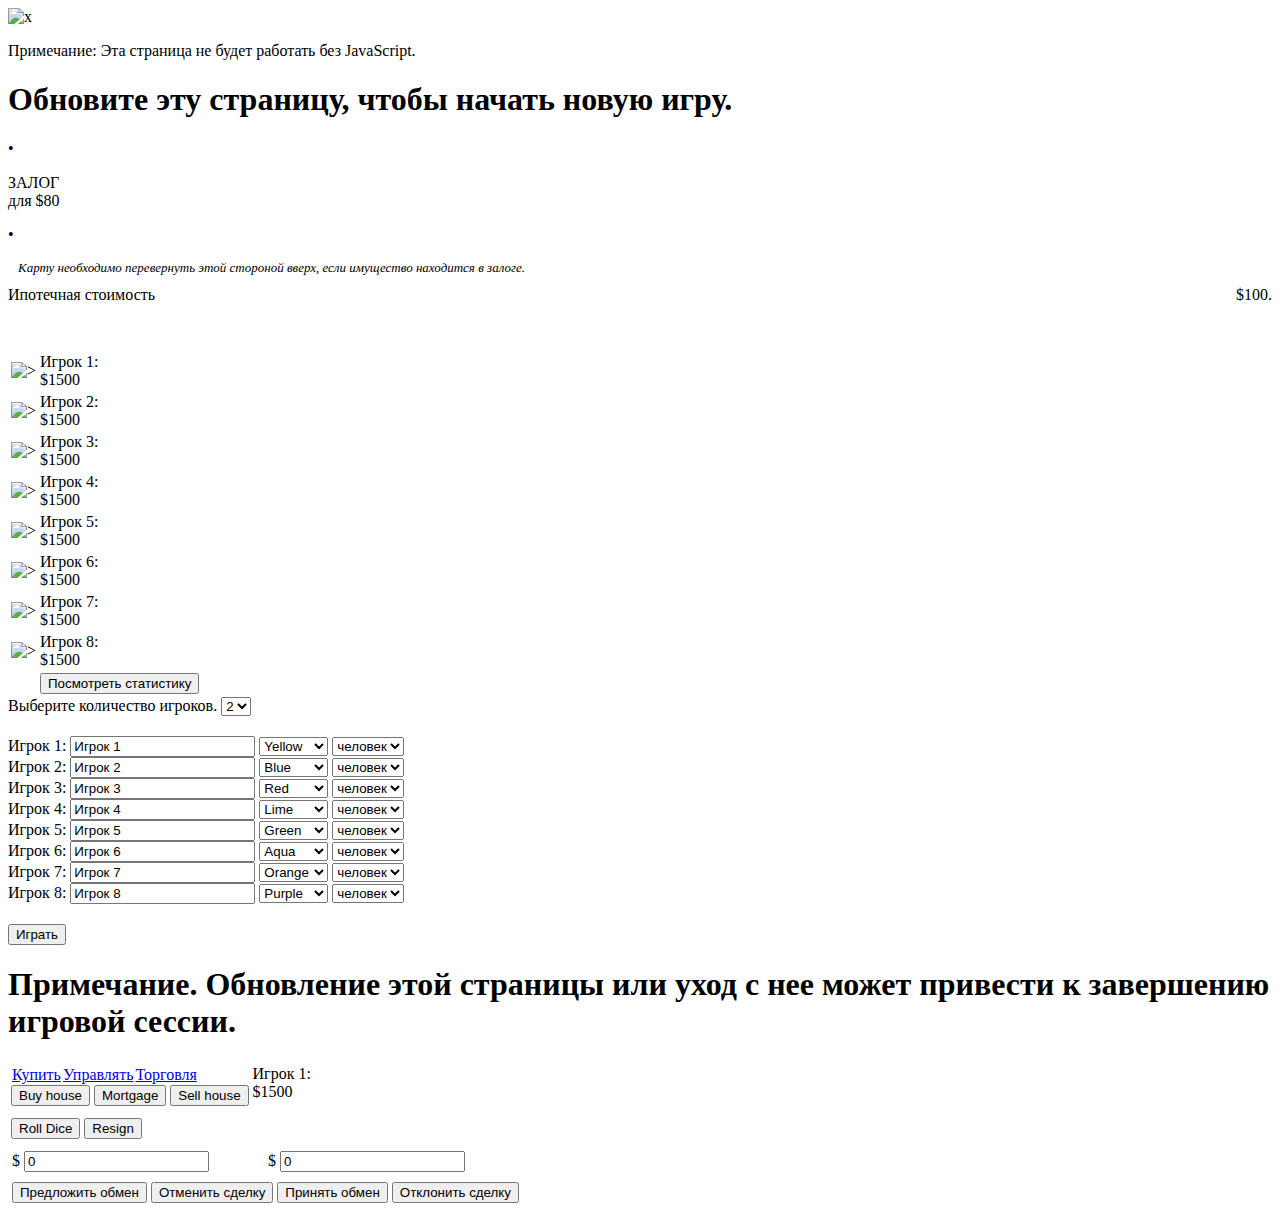
==== Monopole.html @ cadc6bd2 "Add files via upload" ====
<!DOCTYPE >
<html lang="ru">
<head>
	<title>Monopoly</title>
	<meta http-equiv="Content-type" content="text/html;charset=UTF-8" />

	<script src="https://ajax.googleapis.com/ajax/libs/jquery/1.11.1/jquery.min.js"></script>
	<script type="text/javascript" src="js/card.js"></script>
	<script src="js/1.js"></script>
	<script src="js/3.js"></script>
	<link rel="stylesheet" type="text/css" href="css/ob.css">
</head>
<style>
body {
	background-image: url('images/6481311797.jpg');
	background-repeat: no-repeat;
	background-attachment: fixed; 
	background-size: 100% 100%;
  }
  </style>

<body >


	<audio src="mp3/dvrst-igor-sklyar-atomic-heart-komarovo-dvrst-phonk-remix-mp3.mp3" autoplay="autoplay"></audio>


	<div id="popupbackground"></div>
	<div id="popupwrap">
		<div id="popup">
			<div style="position: relative;">
				<div id="popuptext"></div>
				<div id="popupdrag"></div>
			</div>
		</div>
	</div>

	<div id="statsbackground"></div>
	<div id="statswrap">
		<div id="stats">
			<div style="position: relative;">
				<img id="statsclose" src="images/close.png" title="Close" alt="x" />
				<div id="statstext"></div>
				<div id="statsdrag"></div>
			</div>
		</div>
	</div>

	<p id="noscript">
		Примечание: Эта страница не будет работать без JavaScript.
	</p>
	<div class="set">
	<div id="refresh" class="set" >
		<h1>Обновите эту страницу, чтобы начать новую игру.</h1>
	</div>
	</div>

	<div id="deed">
		<div id="deed-normal" style="display: none;">
			<div id="deed-header">
				<div style="margin: 5px; font-size: 11px;">T I T L E&nbsp;&nbsp;D E E D</div>
				<div id="deed-name"></div>
			</div>
			<table id="deed-table">
				<tr>
					<td colspan="2">
						АРЕНДА&nbsp;$<span id="deed-baserent">12</span>.
					</td>
				</tr>
				<tr>
					<td style="text-align: left;">С 1 домом</td>
					<td style="text-align: right;">$&nbsp;&nbsp;&nbsp;<span id="deed-rent1">60</span>.</td>
				</tr>
				<tr>
					<td style="text-align: left;">С 2 домомами</td>
					<td style="text-align: right;"><span id="deed-rent2">180</span>.</td>
				</tr>
				<tr>
					<td style="text-align: left;">С 3 домомами</td>
					<td style="text-align: right;"><span id="deed-rent3">500</span>.</td>
				</tr>
				<tr>
					<td style="text-align: left;">С 4 домомами</td>
					<td style="text-align: right;"><span id="deed-rent4">700</span>.</td>
				</tr>
				<tr>
					<td colspan="2">
						<div style="margin-bottom: 8px;">С отелем $<span id="deed-rent5">900</span>.</div>
						<div>Ипотечная стоимость $<span id="deed-mortgage">80</span>.</div>
						<div>Стоймость отеля $<span id="deed-houseprice">100</span>. each</div>
						<div>Отели, $<span id="deed-hotelprice">100</span>. плюс 4 дома</div>
						<div style="font-size: 9px; font-style: italic; margin-top: 5px;">Если игрок владеет ВСЕМИ участками любой цветовой группы, арендная плата удваивается за неулучшенные участки в этой группе.</div>
					</td>
				</tr>
			</table>
		</div>

		<div id="deed-mortgaged">
			<div id="deed-mortgaged-name"></div>
			<p>&bull;</p>
			<div>ЗАЛОГ</div>
			<div> для $<span id="deed-mortgaged-mortgage">80</span></div>
			<p>&bull;</p>
			<div style="font-style: italic; font-size: 13px; margin: 10px;">Карту необходимо перевернуть этой стороной вверх, если имущество находится в залоге.</div>
		</div>

		<div id="deed-special">
			<div id="deed-special-name"></div>
			<div id="deed-special-text"></div>
			<div id="deed-special-footer">
				Ипотечная стоимость
				<span style="float: right;">$<span id="deed-special-mortgage">100</span>.</span>
			</div>
		</div>
	</div>

	<table id="board" class="white">
		<tr>
			<td class="cell board-corner" id="cell20"></td>
			<td class="cell board-top" id="cell21"></td>
			<td class="cell board-top" id="cell22"></td>
			<td class="cell board-top" id="cell23"></td>
			<td class="cell board-top" id="cell24"></td>
			<td class="cell board-top" id="cell25"></td>
			<td class="cell board-top" id="cell26"></td>
			<td class="cell board-top" id="cell27"></td>
			<td class="cell board-top" id="cell28"></td>
			<td class="cell board-top" id="cell29"></td>
			<td class="cell board-corner" id="cell30"></td>
		</tr><tr>
			<td class="cell board-left" id="cell19"></td>
			<td colspan="9" class="board-center"></td>
			<td class="cell board-right" id="cell31"></td>
		</tr><tr>
			<td class="cell board-left" id="cell18"></td>
			<td colspan="9" class="board-center"></td>
			<td class="cell board-right" id="cell32"></td>
		</tr><tr>
			<td class="cell board-left" id="cell17"></td>
			<td colspan="9" class="board-center"></td>
			<td class="cell board-right" id="cell33"></td>
		</tr><tr>
			<td class="cell board-left" id="cell16"></td>
			<td colspan="9" class="board-center"></td>
			<td class="cell board-right" id="cell34"></td>
		</tr><tr>
			<td class="cell board-left" id="cell15"></td>
			<td colspan="9" class="board-center"></td>
			<td class="cell board-right" id="cell35"></td>
		</tr><tr>
			<td class="cell board-left" id="cell14"></td>
			<td colspan="9" class="board-center"></td>
			<td class="cell board-right" id="cell36"></td>
		</tr><tr>
			<td class="cell board-left" id="cell13"></td>
			<td colspan="9" class="board-center"></td>
			<td class="cell board-right" id="cell37"></td>
		</tr><tr>
			<td class="cell board-left" id="cell12"></td>
			<td colspan="9" class="board-center"></td>
			<td class="cell board-right" id="cell38"></td>
		</tr><tr>
			<td class="cell board-left" id="cell11"></td>
			<td colspan="9" class="board-center">
				<div id="jail"></div>
			</td>
			<td class="cell board-right" id="cell39"></td>
		</tr><tr>
			<td class="cell board-corner" id="cell10"></td>
			<td class="cell board-bottom" id="cell9"></td>
			<td class="cell board-bottom" id="cell8"></td>
			<td class="cell board-bottom" id="cell7"></td>
			<td class="cell board-bottom" id="cell6"></td>
			<td class="cell board-bottom" id="cell5"></td>
			<td class="cell board-bottom" id="cell4"></td>
			<td class="cell board-bottom" id="cell3"></td>
			<td class="cell board-bottom" id="cell2"></td>
			<td class="cell board-bottom" id="cell1"></td>
			<td class="cell board-corner" id="cell0"></td>
		</tr>
	</table>

	<div id="moneybarwrap">
		<div id="moneybar">
			
			<table>

				<tr id="moneybarrow1" class="money-bar-row">
					<td class="moneybararrowcell"><img src="images/arrow.png" id="p1arrow" class="money-bar-arrow" alt=">"/></td>
					<td id="p1moneybar" class="moneybarcell">
						<div><span id="p1moneyname" >Игрок 1</span>:</div>
						<div>$<span id="p1money">1500</span></div>
					</td>
				</tr>
				<tr id="moneybarrow2" class="money-bar-row">
					<td class="moneybararrowcell"><img src="images/arrow.png" id="p2arrow" class="money-bar-arrow" alt=">" /></td>
					<td id="p2moneybar" class="moneybarcell">
						<div><span id="p2moneyname" >Игрок 2</span>:</div>
						<div>$<span id="p2money">1500</span></div>
					</td>
				</tr>
				<tr id="moneybarrow3" class="money-bar-row">
					<td class="moneybararrowcell"><img src="images/arrow.png" id="p3arrow" class="money-bar-arrow" alt=">" /></td>
					<td id="p3moneybar" class="moneybarcell">
						<div><span id="p3moneyname" >Игрок 3</span>:</div>
						<div>$<span id="p3money">1500</span></div>
					</td>
				</tr>
				<tr id="moneybarrow4" class="money-bar-row">
					<td class="moneybararrowcell"><img src="images/arrow.png" id="p4arrow" class="money-bar-arrow" alt=">" /></td>
					<td id="p4moneybar" class="moneybarcell">
						<div><span id="p4moneyname" >Игрок 4</span>:</div>
						<div>$<span id="p4money">1500</span></div>
					</td>
				</tr>
				<tr id="moneybarrow5" class="money-bar-row">
					<td class="moneybararrowcell"><img src="images/arrow.png" id="p5arrow" class="money-bar-arrow" alt=">" /></td>
					<td id="p5moneybar" class="moneybarcell">
						<div><span id="p5moneyname" >Игрок 5</span>:</div>
						<div>$<span id="p5money">1500</span></div>
					</td>
				</tr>
				<tr id="moneybarrow6" class="money-bar-row">
					<td class="moneybararrowcell"><img src="images/arrow.png" id="p6arrow" class="money-bar-arrow" alt=">" /></td>
					<td id="p6moneybar" class="moneybarcell">
						<div><span id="p6moneyname" >Игрок 6</span>:</div>
						<div>$<span id="p6money">1500</span></div>
					</td>
				</tr>
				<tr id="moneybarrow7" class="money-bar-row">
					<td class="moneybararrowcell"><img src="images/arrow.png" id="p7arrow" class="money-bar-arrow" alt=">" /></td>
					<td id="p7moneybar" class="moneybarcell">
						<div><span id="p7moneyname" >Игрок 7</span>:</div>
						<div>$<span id="p7money">1500</span></div>
					</td>
				</tr>
				<tr id="moneybarrow8" class="money-bar-row">
					<td class="moneybararrowcell"><img src="images/arrow.png" id="p8arrow" class="money-bar-arrow" alt=">" /></td>
					<td id="p8moneybar" class="moneybarcell">
						<div><span id="p8moneyname" >Игрок 8</span>:</div>
						<div>$<span id="p8money">1500</span></div>
					</td>
				</tr>
				<tr id="moneybarrowbutton">
					<td class="moneybararrowcell">&nbsp;</td>
					<td style="border: none;">
						<input type="button" id="viewstats" value="Посмотреть статистику" title="Откройте всплывающее окно со списком свойств каждого игрока." />
					</td>
				</tr>
			</table>
		</div>
	</div>
<div class="set">
	<div id="setup" >
		<div style="margin-bottom: 20px;">
			Выберите количество игроков.
			<select id="playernumber" title="Select the number of players for the game.">
				<option selected="selected">2</option>
				<option>3</option>
				<option>4</option>
				<option>5</option>
				<option>6</option>
				<option>7</option>
				<option>8</option>
			</select>
		</div>

		<div id="player1input" class="player-input">
			Игрок 1: <input type="text" id="player1name" title="Player name" maxlength="16" value="Игрок 1" />
			<select id="player1color" title="Player color">
				<option style="color: aqua;">Aqua</option>
				<option style="color: black;">Black</option>
				<option style="color: blue;">Blue</option>
				<option style="color: fuchsia;">Fuchsia</option>
				<option style="color: gray;">Gray</option>
				<option style="color: green;">Green</option>
				<option style="color: lime;">Lime</option>
				<option style="color: maroon;">Maroon</option>
				<option style="color: navy;">Navy</option>
				<option style="color: olive;">Olive</option>
				<option style="color: orange;">Orange</option>
				<option style="color: purple;">Purple</option>
				<option style="color: red;">Red</option>
				<option style="color: silver;">Silver</option>
				<option style="color: teal;">Teal</option>
				<option selected="selected" style="color: yellow;">Yellow</option>
			</select>
			<select id="player1ai" title="Choose whether this player is controled by a human or by the computer." onclick="document.getElementById('player1name').disabled = this.value !== '0';">
				<option value="0" selected="selected">человек</option>
				<option value="1">бот</option>
			</select>
		</div>

		<div id="player2input" class="player-input">
			Игрок 2: <input type="text" id="player2name" title="Player name" maxlength="16" value="Игрок 2" />
			<select id="player2color" title="Player color">
				<option style="color: aqua;">Aqua</option>
				<option style="color: black;">Black</option>
				<option selected="selected" style="color: blue;">Blue</option>
				<option style="color: fuchsia;">Fuchsia</option>
				<option style="color: gray;">Gray</option>
				<option style="color: green;">Green</option>
				<option style="color: lime;">Lime</option>
				<option style="color: maroon;">Maroon</option>
				<option style="color: navy;">Navy</option>
				<option style="color: olive;">Olive</option>
				<option style="color: orange;">Orange</option>
				<option style="color: purple;">Purple</option>
				<option style="color: red;">Red</option>
				<option style="color: silver;">Silver</option>
				<option style="color: teal;">Teal</option>
				<option style="color: yellow;">Yellow</option>
			</select>
			<select id="player2ai" title="Choose whether this player is controled by a human or by the computer." onclick="document.getElementById('player2name').disabled = this.value !== '0';">
				<option value="0" selected="selected">человек</option>
				<option value="1">бот</option>
			</select>
		</div>

		<div id="player3input" class="player-input">
			Игрок 3: <input type="text" id="player3name" title="Player name" maxlength="16" value="Игрок 3" />
			<select id="player3color" title="Player color">
				<option style="color: aqua;">Aqua</option>
				<option style="color: black;">Black</option>
				<option style="color: blue;">Blue</option>
				<option style="color: fuchsia;">Fuchsia</option>
				<option style="color: gray;">Gray</option>
				<option style="color: green;">Green</option>
				<option style="color: lime;">Lime</option>
				<option style="color: maroon;">Maroon</option>
				<option style="color: navy;">Navy</option>
				<option style="color: olive;">Olive</option>
				<option style="color: orange;">Orange</option>
				<option style="color: purple;">Purple</option>
				<option selected="selected" style="color: red;">Red</option>
				<option style="color: silver;">Silver</option>
				<option style="color: teal;">Teal</option>
				<option style="color: yellow;">Yellow</option>
			</select>
			<select id="player3ai" title="Choose whether this player is controled by a human or by the computer." onclick="document.getElementById('player3name').disabled = this.value !== '0';">
				<option value="0" selected="selected">человек</option>
				<option value="1">бот</option>
			</select>
		</div>

		<div id="player4input" class="player-input">
			Игрок 4: <input type="text" id="player4name" title="Player name" maxlength="16" value="Игрок 4" />
			<select id="player4color" title="Player color">
				<option style="color: aqua;">Aqua</option>
				<option style="color: black;">Black</option>
				<option style="color: blue;">Blue</option>
				<option style="color: fuchsia;">Fuchsia</option>
				<option style="color: gray;">Gray</option>
				<option style="color: green;">Green</option>
				<option selected="selected" style="color: lime;">Lime</option>
				<option style="color: maroon;">Maroon</option>
				<option style="color: navy;">Navy</option>
				<option style="color: olive;">Olive</option>
				<option style="color: orange;">Orange</option>
				<option style="color: purple;">Purple</option>
				<option style="color: red;">Red</option>
				<option style="color: silver;">Silver</option>
				<option style="color: teal;">Teal</option>
				<option style="color: yellow;">Yellow</option>
			</select>
			<select id="player4ai" title="Choose whether this player is controled by a human or by the computer." onclick="document.getElementById('player4name').disabled = this.value !== '0';">
				<option value="0" selected="selected">человек</option>
				<option value="1">бот</option>
			</select>
		</div>

		<div id="player5input" class="player-input">
			Игрок 5: <input type="text" id="player5name" title="Player name" maxlength="16" value="Игрок 5" />
			<select id="player5color" title="Player color">
				<option style="color: aqua;">Aqua</option>
				<option style="color: black;">Black</option>
				<option style="color: blue;">Blue</option>
				<option style="color: fuchsia;">Fuchsia</option>
				<option style="color: gray;">Gray</option>
				<option selected="selected" style="color: green;">Green</option>
				<option style="color: lime;">Lime</option>
				<option style="color: maroon;">Maroon</option>
				<option style="color: navy;">Navy</option>
				<option style="color: olive;">Olive</option>
				<option style="color: orange;">Orange</option>
				<option style="color: purple;">Purple</option>
				<option style="color: red;">Red</option>
				<option style="color: silver;">Silver</option>
				<option style="color: teal;">Teal</option>
				<option style="color: yellow;">Yellow</option>
			</select>
			<select id="player5ai" title="Choose whether this player is controled by a human or by the computer." onclick="document.getElementById('player5name').disabled = this.value !== '0';">
				<option value="0" selected="selected">человек</option>
				<option value="1">бот</option>
			</select>
		</div>

		<div id="player6input" class="player-input">
			Игрок 6: <input type="text" id="player6name" title="Player name" maxlength="16" value="Игрок 6" />
			<select id="player6color" title="Player color">
				<option selected="selected" style="color: aqua;">Aqua</option>
				<option style="color: black;">Black</option>
				<option style="color: blue;">Blue</option>
				<option style="color: fuchsia;">Fuchsia</option>
				<option style="color: gray;">Gray</option>
				<option style="color: green;">Green</option>
				<option style="color: lime;">Lime</option>
				<option style="color: maroon;">Maroon</option>
				<option style="color: navy;">Navy</option>
				<option style="color: olive;">Olive</option>
				<option style="color: orange;">Orange</option>
				<option style="color: purple;">Purple</option>
				<option style="color: red;">Red</option>
				<option style="color: silver;">Silver</option>
				<option style="color: teal;">Teal</option>
				<option style="color: yellow;">Yellow</option>
			</select>
			<select id="player6ai" title="Choose whether this player is controled by a human or by the computer." onclick="document.getElementById('player6name').disabled = this.value !== '0';">
				<option value="0" selected="selected">человек</option>
				<option value="1">бот</option>
			</select>
		</div>

		<div id="player7input" class="player-input">
			Игрок 7: <input type="text" id="player7name" title="Player name" maxlength="16" value="Игрок 7" />
			<select id="player7color" title="Player color">
				<option style="color: aqua;">Aqua</option>
				<option style="color: black;">Black</option>
				<option style="color: blue;">Blue</option>
				<option style="color: fuchsia;">Fuchsia</option>
				<option style="color: gray;">Gray</option>
				<option style="color: green;">Green</option>
				<option style="color: lime;">Lime</option>
				<option style="color: maroon;">Maroon</option>
				<option style="color: navy;">Navy</option>
				<option style="color: olive;">Olive</option>
				<option selected="selected" style="color: orange;">Orange</option>
				<option style="color: purple;">Purple</option>
				<option style="color: red;">Red</option>
				<option style="color: silver;">Silver</option>
				<option style="color: teal;">Teal</option>
				<option style="color: yellow;">Yellow</option>
			</select>
			<select id="player7ai" title="Choose whether this player is controled by a human or by the computer." onclick="document.getElementById('player7name').disabled = this.value !== '0';">
				<option value="0" selected="selected">человек</option>
				<option value="1">бот</option>
			</select>
		</div>

		<div id="player8input" class="player-input">
			Игрок 8: <input type="text" id="player8name" title="Player name" maxlength="16" value="Игрок 8" />
			<select id="player8color" title="Player color">
				<option style="color: aqua;">Aqua</option>
				<option style="color: black;">Black</option>
				<option style="color: blue;">Blue</option>
				<option style="color: fuchsia;">Fuchsia</option>
				<option style="color: gray;">Gray</option>
				<option style="color: green;">Green</option>
				<option style="color: lime;">Lime</option>
				<option style="color: maroon;">Maroon</option>
				<option style="color: navy;">Navy</option>
				<option style="color: olive;">Olive</option>
				<option style="color: orange;">Orange</option>
				<option selected="selected" style="color: purple;">Purple</option>
				<option style="color: red;">Red</option>
				<option style="color: silver;">Silver</option>
				<option style="color: teal;">Teal</option>
				<option style="color: yellow;">Yellow</option>
			</select>
			<select id="player8ai" title="Choose whether this player is controled by a human or by the computer." onclick="document.getElementById('player8name').disabled = this.value !== '0';">
				<option value="0" selected="selected">человек</option>
				<option value="1">бот</option>
			</select>
		</div>

		<div style="margin: 20px 0px;">
			<input type="button" value="Играть" onclick="setup(),soundClick()">
		</div>

		<div id="noF5"><H1>Примечание. Обновление этой страницы или уход с нее может привести к завершению игровой сессии.</H1></div>
	</div>
</div>
	<div id="control">
		<table>
			<tr>
				<td style="text-align: left; vertical-align: top; border: none;">
					<div id="menu">
						<table id="menutable" cellspacing="0">
							<tr>
								<td class="menu-item" id="buy-menu-item">

									<a href="javascript:void(0);" title="Просматривайте оповещения и покупайте недвижимость, на которую вы попали.">Купить</a>
								</td>
								<td class="menu-item" id="manage-menu-item">

									<a href="javascript:void(0);" title="Просмотрите, заложите и улучшите свою собственность. ">Управлять</a>
								</td>
								<td class="menu-item" id="trade-menu-item">

									<a href="javascript:void(0);" title="Обмен имуществом с другими игроками.">Торговля</a>
								</td>
							</tr>
						</table>
					</div>

					<div id="buy">
						<div id="alert"></div>
						<div id="landed"></div>
					</div>

					<div id="manage">
						<div id="option">
							<div id="buildings" title="Available buildings"></div>
							<input type="button" value="Buy house" id="buyhousebutton"/>
							<input type="button" value="Mortgage" id="mortgagebutton" />
							<input type="button" value="Sell house" id="sellhousebutton"/>
						</div>
						<div id="owned"></div>
					</div>
				</td>
				<td style="vertical-align: top; border: none;">
					<div id="quickstats">
							<div><span id="pname" >Игрок 1</span>:</div>
							<div><span id="pmoney">$1500</span></div>
					</div>
					<div>
						<div id="die0" title="Die" class="die die-no-img"></div>
						<div id="die1" title="Die" class="die die-no-img"></div>
					</div>

				</td>
			</tr><tr>
				<td colspan="2" style="border: none">
					<div style="padding-top: 8px;">
						<input type="button" id="nextbutton" title="Roll the dice and move your token accordingly." value="Roll Dice"/>
						<input type="button" id="resignbutton" title="If you cannot pay your debt then you must resign from the game." value="Resign" onclick="game.resign();" />
					</div>
				</td>
			</tr>
		</table>
	</div>

	<div id="trade">
		<table style="border-spacing: 3px;">
			<tr>
				<td class="trade-cell">
					<div id="trade-leftp-name"></div>
				</td>
				<td class="trade-cell">
					<div id="trade-rightp-name"></div>
				</td>
			</tr>
			<tr>
				<td class="trade-cell">
					$&nbsp;<input id="trade-leftp-money" value="0" title="Enter amount to exchange with the other player." />
				</td>
				<td class="trade-cell">
					$&nbsp;<input id="trade-rightp-money" value="0" title="Enter amount to exchange with the other player." />
				</td>
			</tr>
			<tr>
				<td id="trade-leftp-property" class="trade-cell"></td>
				<td id="trade-rightp-property" class="trade-cell"></td>
			</tr>
			<tr>
				<td colspan="2" class="trade-cell">
					<input type="button" id="proposetradebutton" value="Предложить обмен" onclick="game.proposeTrade();" title="Exchange the money and properties that are checked above." />
					<input type="button" id="canceltradebutton" value="Отменить сделку" onclick='game.cancelTrade();' title="Cancel the trade." />
					<input type="button" id="accepttradebutton" value="Принять обмен" onclick="game.acceptTrade();" title="Accept the proposed trade." />
					<input type="button" id="rejecttradebutton" value="Отклонить сделку" onclick='game.cancelTrade();' title="Reject the proposed trade." />
				</td>
			</tr>
		</table>
	</div>

</body>
</html>
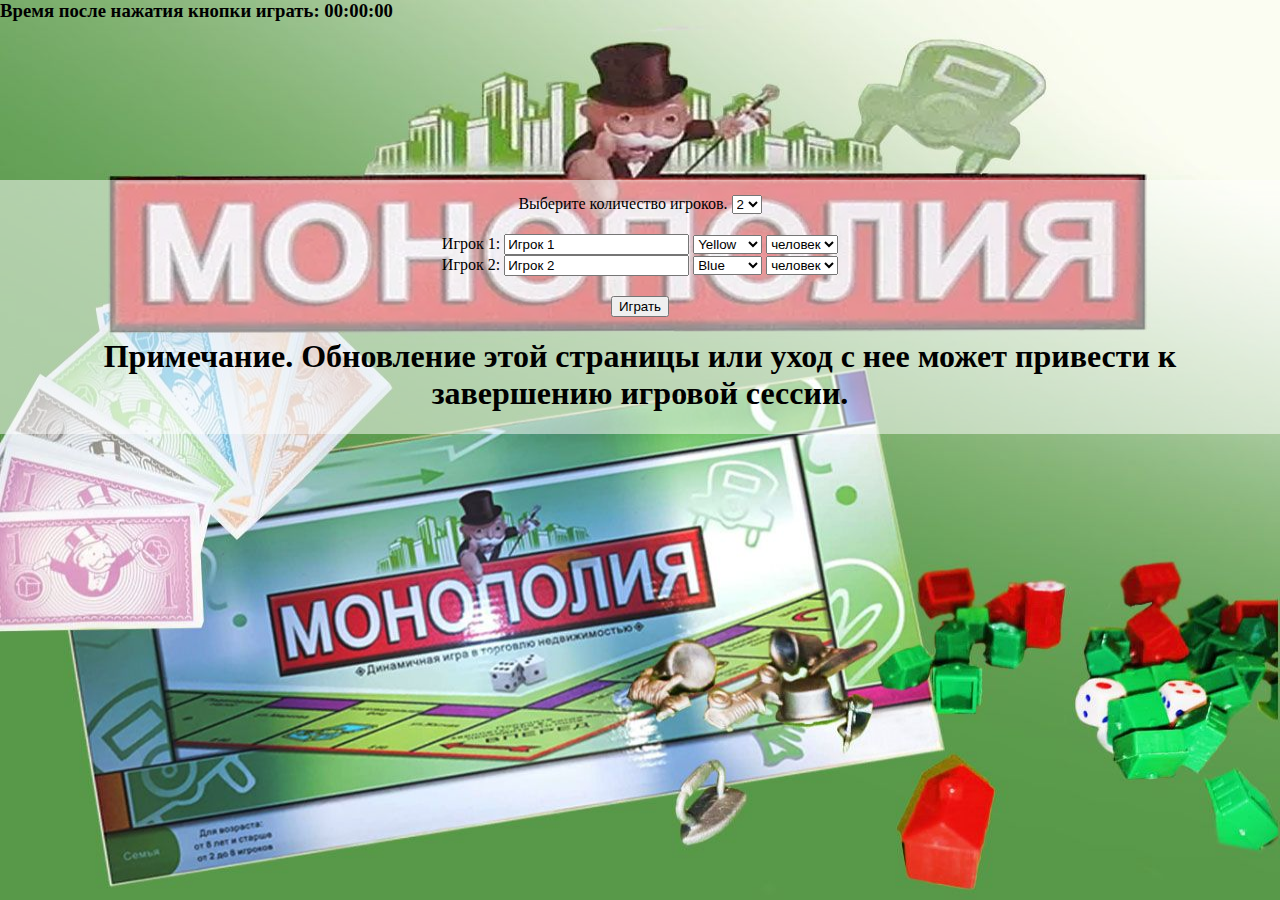
==== commit da43cc70: "Update Monopole.html" ====
--- a/Monopole.html
+++ b/Monopole.html
@@ -20,10 +20,15 @@
   </style>
 
 <body >
+    <h3 id="timer" >Время после нажатия кнопки играть: 00:00:00</h3>
+
+
+  
 
 
 	<audio src="mp3/dvrst-igor-sklyar-atomic-heart-komarovo-dvrst-phonk-remix-mp3.mp3" autoplay="autoplay"></audio>
 
+	
 
 	<div id="popupbackground"></div>
 	<div id="popupwrap">
@@ -183,8 +188,8 @@
 	<div id="moneybarwrap">
 		<div id="moneybar">
 			
+			
 			<table>
-
 				<tr id="moneybarrow1" class="money-bar-row">
 					<td class="moneybararrowcell"><img src="images/arrow.png" id="p1arrow" class="money-bar-arrow" alt=">"/></td>
 					<td id="p1moneybar" class="moneybarcell">
@@ -474,9 +479,32 @@
 		</div>
 
 		<div style="margin: 20px 0px;">
-			<input type="button" value="Играть" onclick="setup(),soundClick()">
-		</div>
-
+			<input  type="button" id="startBtn" value="Играть"  onclick="setup(),soundClick()">
+		</div>
+		<script>
+			let timer = document.getElementById('timer');
+				let startBtn = document.getElementById('startBtn');
+				let seconds = 0;
+				let minutes = 0;
+				let hours = 0;
+				let interval;
+				
+				function updateTime() {
+				  seconds++;
+				  if (seconds === 60) {
+					minutes++;
+					seconds = 0;
+				  }
+				  if (minutes === 60) {
+					hours++;
+					minutes = 0;
+				  }
+				  timer.textContent = `Время после нажатия кнопки играть: ${hours.toString().padStart(2, '0')}:${minutes.toString().padStart(2, '0')}:${seconds.toString().padStart(2, '0')}`;
+				}
+				startBtn.addEventListener('click', () => {
+				  interval = setInterval(updateTime, 1000);
+				});
+		  </script>
 		<div id="noF5"><H1>Примечание. Обновление этой страницы или уход с нее может привести к завершению игровой сессии.</H1></div>
 	</div>
 </div>
@@ -574,4 +602,4 @@
 	</div>
 
 </body>
-</html>+</html>
--- a/css/ob.css
+++ b/css/ob.css
@@ -0,0 +1,843 @@
+body {	background: #FFFFFF;
+	margin: 0px;
+	min-width: 1075px;
+}
+
+td {
+	font-size: 12px;
+	font-family: arial, sans-serif;
+	border: 1px solid black;
+	text-align: center;
+}
+.set{
+	position: absolute;
+    top: 20%;
+	text-align: center;
+background-color: rgba(255, 255, 255, 0.514);}
+
+
+
+.set1{	  position: fixed;
+    top: 0;
+    right: 0;
+    bottom: 0;
+    left: 0;
+    background: url('images/копия\ ультрааааааааа.mp4') ;
+    background-size: cover;
+  }
+
+.white{
+	background-color: rgba(255, 255, 255, 0.438);
+}
+#setup {
+	display: none;
+	margin: 15px;
+}
+
+#moneybar {
+	float: right;
+	border: 5px solid black;
+	background-color: white;
+	margin: 15px;
+	border-radius: 5px;
+	display: none;
+	z-index: 14;
+	position: relative;
+	cursor: default;
+	-webkit-user-select: none;
+	user-select: none;
+}
+
+#moneybar table {
+	font-weight: bold;
+	border-spacing: 1px;
+}
+
+#moneybarwrap {
+	position: absolute;
+	min-width: 135px;
+	top: 0px;
+	right: 0px;
+	-webkit-user-select: none;
+	user-select: none;
+}
+
+#propertystats {
+	margin-right: 110px;
+}
+
+#refresh {
+	display: none;
+	margin: 15px;
+}
+
+#noF5 {
+	display: none;
+}
+
+#noscript {
+	margin-left: 10px;
+}
+
+#board {
+	display: none;
+	border: 2px solid black;
+	border-spacing: 3px;
+	margin: 25px;
+	float: left;
+}
+
+#jail {
+	border: 1px solid black;
+	height: 65px;
+	width: 65px;
+	position: relative;
+	top: 73px;
+	left: -73px;
+	z-index: 2;
+}
+
+
+#control {
+	position: absolute;
+	z-index: 9;
+	top: 250px;
+	left: 250px;
+	border: 5px solid black;
+	padding: 10px;
+	display: none;
+	background-color: white;
+}
+
+#quickstats {
+	font-size: 12px;
+	font-weight: bold;
+	font-family: arial, sans-serif;
+	border: 2px solid blue;
+	margin: 5px;
+	padding: 3px;
+	width: 80px;
+}
+
+#pname {
+	background-color: white;
+}
+
+#landed {
+	padding: 3px;
+	border: 1px solid gray;
+	border-top: none;
+	width: 302px;
+
+	margin: 0px;
+	text-align: center;
+}
+
+#alert {
+	width: 307px;
+	height: 92px;
+	margin: 0px;
+	padding-left: 1px;
+	border: 1px solid gray;
+	font-family: Consolas, "Courier New", monospace;
+	font-size: 13px;
+	background-color: #FFFFFF;
+	overflow-y: scroll;
+}
+
+#manage {
+	width: 308px;
+	border: 1px solid gray;
+	display: none;
+}
+
+#option {
+	border-bottom: 1px solid gray;
+	background-color: white;
+	display: none;
+	background: white;
+	vertical-align: middle;
+	padding: 3px;
+	text-align: center;
+	min-height: 26px;
+}
+
+#buildings {
+	margin: auto;
+	height: 21px;
+	font-size: 16px;
+	font-weight: bold;
+}
+
+#buildings .house {
+	width: 25px;
+	height: 19px;
+	vertical-align: top;
+	float: none;
+}
+
+#buildings .hotel {
+	width: 26px;
+	height: 19px;
+	vertical-align: top;
+	float: none;
+}
+
+#owned {
+	padding: 3px 0px;
+	background-color: white;
+	text-align: center;
+	max-height: 390px;
+	overflow-y: auto;
+}
+
+#owned .propertycellname {
+	vertical-align: top;
+}
+
+#property {
+	margin-right: 1px;
+	background: white;
+}
+
+#trade {
+	border: 2px solid black;
+	display: none;
+	width: 630px;
+	margin: 15px auto;
+	background-color: white;
+	border-radius: 8px;
+	padding: 2px;
+	z-index: 14;
+}
+
+#trade-leftp-name {
+	font-size: 13px;
+	font-weight: bold;
+}
+
+#trade-leftp-name option {
+	font-size: 13px;
+	font-weight: normal;
+}
+
+#trade-rightp-name {
+	font-size: 13px;
+	font-weight: bold;
+}
+
+#trade-rightp-name option {
+	font-size: 13px;
+	font-weight: normal;
+}
+
+#trade-leftp-money {
+	width: 90%;
+}
+
+#trade-rightp-money {
+	width: 90%;
+}
+
+#deedcolor {
+	background: white;
+	width: 100%;
+	height: 48px;
+}
+
+#deedname {
+	margin-top: 10px;
+	font-weight: bold;
+	font-size: 20px;
+	background-color: white;
+}
+
+#menu {
+	width: 290px;
+	height: 32px;
+	margin: 0px 10px;
+}
+
+#menutable {
+	padding: 0px;
+	text-align: left;
+	font-family: arial, sans-serif;
+	color: white;
+	font-weight: bold;
+	font-size: 16px;
+	border: 1px solid blue;
+	border-radius: 5px 5px 0px 0px;
+	height: 30px;
+	width: 99%;
+	margin: 0px;
+	background-color: #305BC9;
+	/* background-image: -webkit-linear-gradient(bottom,#213EB2,#4787ED);
+	background-image: -moz-linear-gradient(bottom,#213EB2,#4787ED); */
+	background-image: url(images/menu_background.png);
+	/* background-repeat: repeat-x; */
+	overflow: hidden;
+}
+
+#menutable td {
+	vertical-align: top;
+}
+
+#menu a {
+	color: #FFFFFF;
+	text-decoration: none;
+	display: block;
+	height: 100%;
+	width: 100%;
+	padding-top: 8px;
+}
+
+#buy-menu-item {
+	color: #FFFFFF;
+	margin-left: 2px;
+	border-left: none;
+}
+
+#trade-menu-item {
+	color: #AAAAAA;
+	border-right: none;
+	margin-right: 2px;
+}
+
+
+#popup {
+	width: 300px;
+	min-width: 300px;
+	font-family: Arial, sans-serif;
+	font-size: 14px;
+	padding: 10px;
+	text-align: center;
+	word-wrap: break-word;
+	line-height: 1.5;
+	border: 2px solid black;
+	border-radius: 10px;
+	background-color: white;
+	display: block;
+	z-index: 13;
+	margin: auto;
+	-webkit-user-select: none;
+	user-select: none;
+}
+
+#popupwrap {
+	position: absolute;
+	top: 255px;
+	left: 0px;
+	width: 100%;
+	display: none;
+	background-color: transparent;
+	z-index: 13;
+	-webkit-user-select: none;
+	user-select: none;
+}
+
+#popuptext {
+	overflow-x: auto;
+}
+
+/* #popupclose {
+	display: none;
+	position: absolute;
+	top: -24px;
+	right: -25px;
+	width: 30px;
+	height: 30px;
+	border: none;
+	cursor: pointer;
+	overflow: visible;
+	z-index: 12;
+} */
+
+#popupclose input {
+	margin: 0px;
+	background-color: red;
+	height: 18px;
+	width: 18px;
+	padding: 0px;
+}
+
+#popupbackground {
+	position: fixed;
+	width: 100%;
+	height: 100%;
+	top: 0px;
+	left: 0px;
+	background-color: #000000;
+	opacity: 0.5;
+	display: none;
+	z-index: 10;
+}
+
+#popupdrag {
+	width: 100%;
+	height: 16px;
+	position: absolute;
+	top: -16px;
+	cursor: move;
+}
+
+#stats {
+	max-width: 914px;
+	min-width: 454px;
+	font-family: Arial, sans-serif;
+	font-size: 14px;
+	padding: 10px;
+	text-align: center;
+	word-wrap: break-word;
+	line-height: 1.5;
+	border: 5px solid black;
+	border-radius: 100px;
+	background-color: white;
+	display: block;
+	z-index: 17;
+	margin: auto;
+	position: relative;
+	top: 0px;
+	left: 0px;
+	-webkit-user-select: none;
+	user-select: none;
+}
+
+#statswrap {
+	position: absolute;
+	top: 250px;
+	left: 0px;
+	width: 100%;
+	display: none;
+	background-color: transparent;
+	-webkit-user-select: none;
+	user-select: none;
+}
+
+#statstext {
+	overflow: hidden;
+	min-height: 70px;
+}
+
+#statsclose {
+	display: block;
+	position: absolute;
+	top: -24px;
+	right: -25px;
+	width: 30px;
+	height: 30px;
+	border: none;
+	cursor: pointer;
+	overflow: visible;
+	z-index: 17;
+}
+
+#statsbackground {
+	position: fixed;
+	width: 100%;
+	height: 100%;
+	top: 0px;
+	left: 0px;
+	background-color: #000000;
+	opacity: .5;
+	display: none;
+	z-index: 16;
+}
+
+#statsdrag {
+	width: 100%;
+	height: 16px;
+	position: absolute;
+	top: -16px;
+	cursor: move;
+}
+
+#deed {
+	display: none;
+	position: fixed;
+	border: 2px solid black;
+	width: 235px;
+	height: 275px;
+	background-color: white;
+	z-index: 18;
+	-webkit-user-select: none;
+	user-select: none;
+}
+
+#deed td{
+	border: none;
+}
+
+#deed-header {
+	width: 215px;
+	height: 48px;
+	border: 1px solid black;
+	margin: 9px;
+	background-color: yellow;
+	text-align: center;
+	text-transform: uppercase;
+	font-family: Calibri, Arial;
+}
+
+#deed-name {
+	font-size: 15px;
+	font-weight: bold;
+
+}
+
+#deed-table {
+	margin: 9px;
+	width: 217px;
+	border-spacing: 1px;
+}
+
+#deed-mortgaged {
+	font-family: Calibri, Arial;
+	font-size: 16px;
+	text-align: center;
+
+}
+
+#deed-mortgaged-name {
+	font-size: 18px;
+	font-weight: bold;
+	text-transform: uppercase;
+	margin: 30px 20px 20px;
+}
+
+#deed-special {
+	font-family: Calibri, Arial;
+	text-align: justify;
+}
+
+#deed-special-name {
+	text-align: center;
+	font-size: 18px;
+	font-weight: bold;
+	border-style: solid;
+	border-width: 2px 0px;
+	text-transform: uppercase;
+	margin: 50px 20px 20px;
+}
+
+#deed-special-text {
+	margin: 20px;
+	font-size: 15px;
+}
+
+#deed-special-footer {
+	margin: 0px 20px;
+	width: 195px;
+	position: absolute;
+	bottom: 20px;
+	font-size: 16px;
+}
+
+#enlarge-wrap {
+	border: none;
+	z-index: 0;
+}
+
+.menu-item:hover {
+	/* background-image: -webkit-linear-gradient(bottom,#000080,#4787ED);
+	background-image: -moz-linear-gradient(bottom,#000080,#4787ED); */
+
+	background-image: url(images/menu_background_hover.png);
+}
+
+.menu-item {
+	padding: 0px;
+	border-collapse: collapse;
+	text-align: center;
+	display: table-cell;
+	background-color: transparent;
+	border: none;
+	border-right: 2px solid white;
+	height: 30px;
+	min-width: 90px;
+	width: 90px;
+	max-width: 90px;
+	overflow: hidden;
+}
+
+.die {
+	display: none;
+	margin: 5px;
+	float: left;
+}
+
+.die-no-img {
+
+
+	border-radius: 6px;
+	font-weight: bold;
+	border: 2px solid black;
+	padding: 5px 10px;
+}
+.house {
+	width: 25px;
+	height: 19px;
+	vertical-align: middle;
+	float: right;
+}
+
+.hotel {
+	width: 26px;
+	height: 19px;
+	vertical-align: middle;
+	float: right;
+}
+
+.cell {
+	position: relative;
+	top: 0px;
+	left: 0px;
+	padding: 0px;
+	vertical-align: bottom;
+	background-repeat: no-repeat;
+	background-size: auto 40px;
+}
+
+.board-center {
+	width: 675px;
+	border: none;
+	vertical-align: bottom;
+	background-repeat: no-repeat;
+	background-size: auto 40px;
+}
+
+.board-corner {
+	width: 102px;
+	height: 102px;
+}
+
+.board-top {
+	width: 72px;
+	height: 102px;
+}
+
+.board-bottom {
+	width: 72px;
+	height: 102px;
+}
+
+.board-left {
+	width: 102px;
+	height: 72px;
+}
+
+.board-right {
+	width: 102px;
+	height: 72px;
+}
+
+.enlarge {
+	width: 150px;
+	height: 200px;
+	display: none;
+	background-color: white;
+	border: 2px solid black;
+	text-align: center;
+	font-size: 12px;
+	font-family: arial, sans-serif;
+	position: fixed;
+	z-index: 15;
+}
+
+.enlarge-color {
+	background: white;
+	width: 100%;
+	height: 40px;
+}
+
+.enlarge-name {
+	font-weight: bold;
+	font-size: 20px;
+	background-color: white;
+	height: 45px;
+}
+
+.enlarge-price {
+	background-color: white;
+	vertical-align: bottom;
+	height: 25px;
+}
+
+.enlarge-token {
+	height: 45px;
+	width: 150px;
+}
+
+.moneybarcell {
+	width: 83px;
+	min-width: 83px;
+}
+
+.moneybararrowcell {
+	background: white;
+	width: 30px;
+	border: none;
+	text-align: right;
+	padding: 0px;
+}
+
+.money-bar-arrow {
+	height: 30px;
+	width: 30px;
+}
+.propertycellcheckbox {
+	width: 20px;
+	height: 20px;
+	border: none;
+	vertical-align: middle;
+}
+
+.propertycellcolor {
+	padding: 0px;
+	width: 20px;
+	height: 20px;
+	border-width: 1px;
+	border-style: solid;
+	border-color: white;
+}
+
+.propertycellname {
+	height: 20px;
+	width: 250px;
+	border: none;
+	cursor: default;
+	text-align: left;
+	vertical-align: middle;
+}
+
+.propertycelldeed {
+	width: 18px;
+	height: 20px;
+	border: 1px solid grey;
+	cursor: pointer;
+	display: none;
+}
+
+.statscellcolor {
+	padding: 0px;
+	width: 22px;
+	height: 20px;
+	border: none;
+}
+
+.statscellname {
+	height: 20px;
+	border: none;
+	cursor: default;
+	text-align: left;
+	min-width: 172px;
+}
+
+.statsplayername {
+	font-weight: bold;
+	font-size: 24px;
+}
+
+.statscell {
+	border: 2px solid black;
+	padding: 8px;
+	vertical-align: top;
+	width: 202px;
+	min-width: 115px;
+}
+
+.trade-cell {
+	border: none;
+	border-radius: 3px;
+	width: 308px;
+	height: 26px;
+	vertical-align: middle;
+}
+
+.cell-anchor {
+	width: 100%;
+	height: 100%;
+	position: relative;
+	bottom: 0px;
+	left: 0px;
+}
+
+.cell-name {
+	position: absolute;
+	bottom: 0px;
+	left: 0px;
+	text-align: center;
+	width: 100%;
+}
+
+.cell-position-holder {
+	width: 100%;
+	height: 100%;
+	z-index: 1;
+	position: relative;
+}
+
+.cell-position {
+	height: 12px;
+	width: 12px;
+	position: absolute;
+	top: 0px;
+	left: 0px;
+}
+
+.cell-owner {
+	background-size: cover;
+	display: none;
+	position: absolute;
+}
+
+.board-top .cell-owner {
+	background-image: url("images/hori-bar.png");
+
+	height: 15px;
+	left: 0px;
+
+
+
+	top: -25px;
+	width: 72px;
+
+}
+
+.board-bottom .cell-owner {
+	background-image: url("images/hori-bar.png");
+	bottom: -25px;
+
+	height: 15px;
+
+
+
+
+	left: 0px;
+	width: 72px;
+}
+
+.board-left .cell-owner {
+	background-image: url("images/vert-bar.png");
+
+	height: 68px;
+	left: -25px;
+
+
+
+	top: 0px;
+	width: 15px;
+
+}
+
+.board-right .cell-owner {
+	background-image: url("images/vert-bar.png");
+
+	height: 68px;
+	right: -25px;
+
+
+
+	top: 0px;
+	width: 15px;
+
+}
